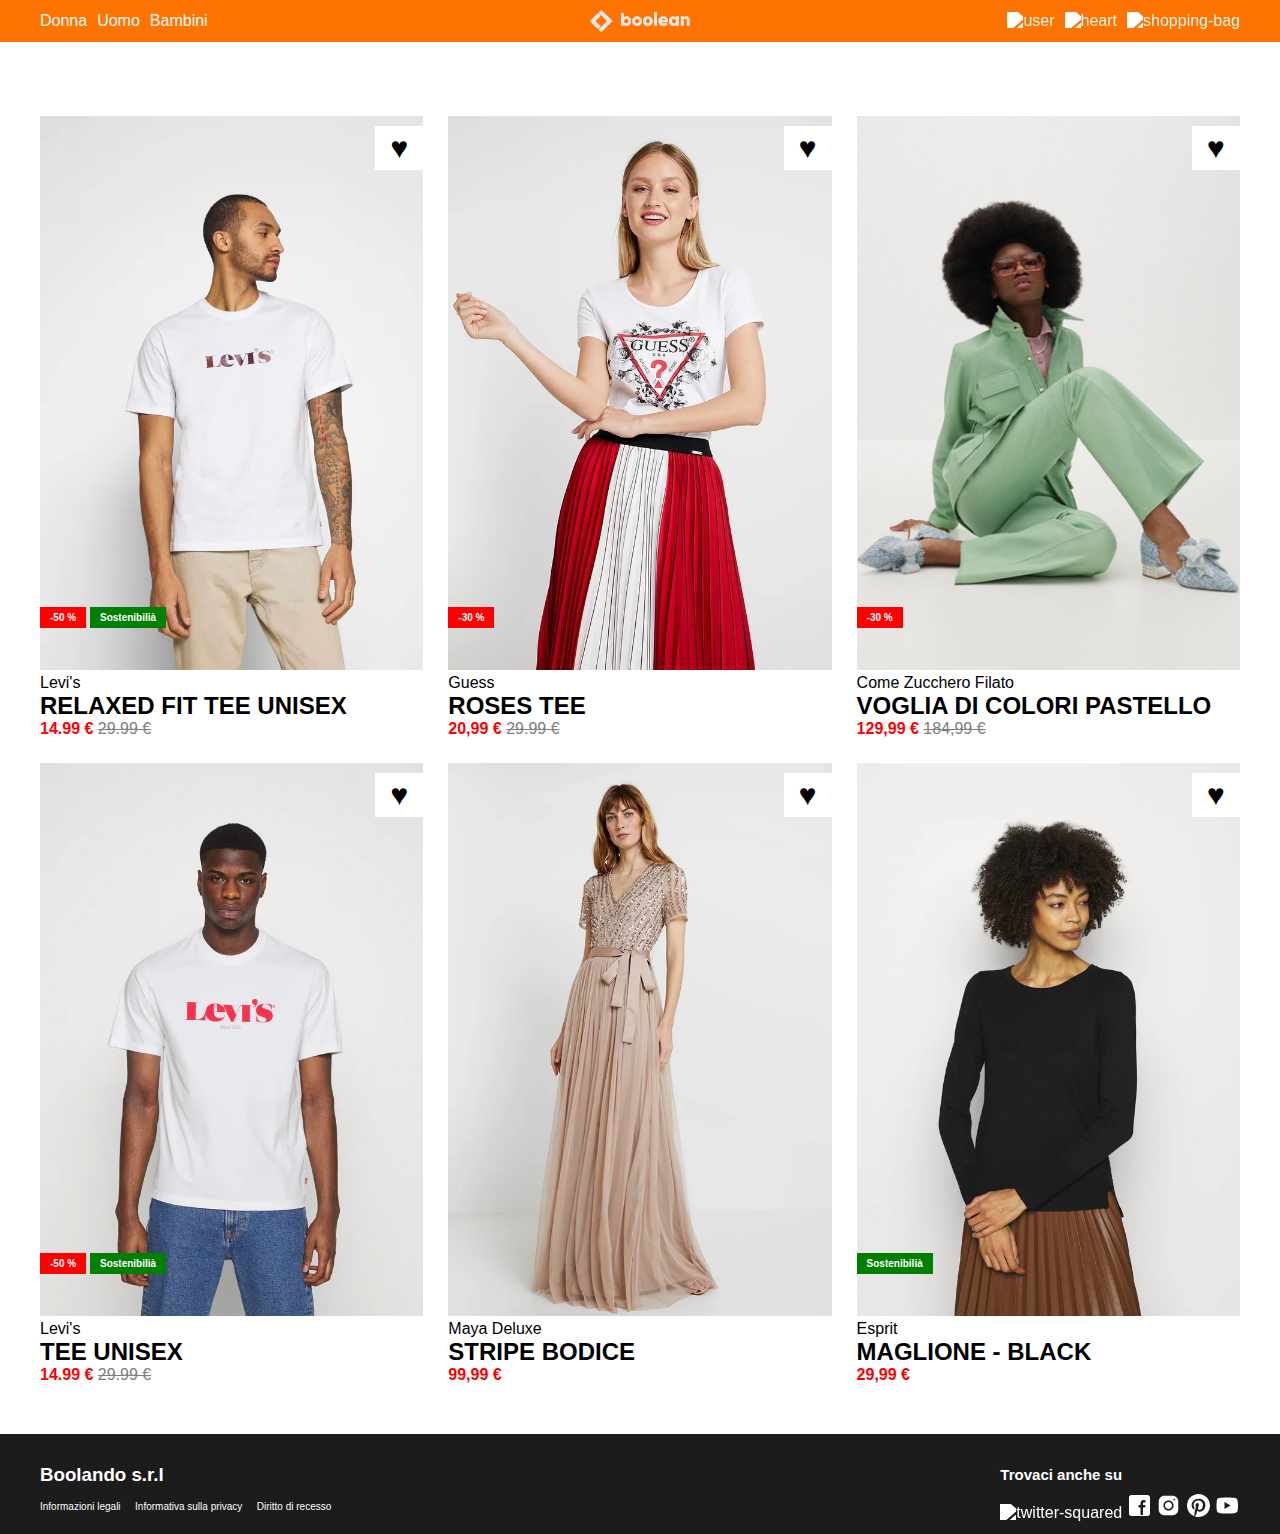
==== bonus/index.html @ f037397a "[ADDED BONUS] Added bonus" ====
<!DOCTYPE html>
<html lang="en">
<head>
    <meta charset="UTF-8">
    <meta name="viewport" content="width=device-width, initial-scale=1.0">
    <title>Boolando</title>
    <link rel="stylesheet" href="./css/style.css">
</head>
<body>
    <!-- CREO HEADER FISSO -->
    <header class="position-fixed">
        <div class="container">
            <div class="row-1 flex">
                <div class="col-33-1">
                    <a class="white-text" href="">Donna</a>
                    <a class="white-text margin-y-10" href="">Uomo</a>
                    <a class="white-text" href="">Bambini</a>
                </div>
                <div class="col-33-1 justify-center ">
                    <img class="logo-img" src="./img/boolean-logo.png" alt="Logo Boolean">
                </div>
                <div class="col-33-1 justify-right">
                    <a href=""><img class="small-image-style" src="https://img.icons8.com/forma-thin/24/user.png" alt="user"/></a>
                    <a href=""><img class="small-image-style margin-y-10" src="https://img.icons8.com/ios/50/like--v1.png" alt="heart"/></a>
                    <a href=""><img class="small-image-style" src="https://img.icons8.com/ios-filled/50/shopping-bag.png" alt="shopping-bag"/></a>
                </div>
            </div>
        </div>
    </header>
    <!-- PARTE MAIN CONTENENTE LE IMMAGINI -->
    <main>
        <div class="container">
            <div class="row-2 flex wrap gap-25">
                <div class="col-33-2">
                    <div class="content position-relative">
                        <img class="main-img" src="./img/1.webp" alt="Levi's Model">
                        <img class="hover-img" src="./img/1b.webp" alt="Levi's Model">
                        <div class="discount red white-text weight-700 small-text">-50 &percnt;</div>
                        <div class="sostenibilità green white-text weight-700 small-text">Sostenibili&agrave;</div>
                        <div class="heart white">&hearts;</div>
                        <p>Levi's</p>
                        <h2>RELAXED FIT TEE UNISEX</h2>
                        <p><span class="weight-700 red-text ">14.99 &euro;</span> <span class="gray-text-crossed">29.99 &euro;</span></p>
                    </div>
                </div>
                <div class="col-33-2">
                    <div class="content position-relative">
                        <img class="main-img" src="./img/2.webp" alt="Guess Model">
                        <img class="hover-img" src="./img/2b.webp" alt="Levi's Model">
                        <div class="discount red white-text weight-700 small-text">-30 &percnt;</div>
                        <div class="heart white">&hearts;</div>
                        <p>Guess</p>
                        <h2>ROSES TEE</h2>
                        <p><span class="weight-700 red-text ">20,99 &euro;</span> <span class="gray-text-crossed">29.99 &euro;</span></p>
                    </div>
                </div>
                <div class="col-33-2">
                    <div class="content position-relative">
                        <img class="main-img" src="./img/3.webp" alt="Come zucchero filato Model">
                        <img class="hover-img" src="./img/3b.webp" alt="Levi's Model">
                        <div class="discount red white-text weight-700 small-text">-30 &percnt;</div>
                        <div class="heart white">&hearts;</div>
                        <p>Come Zucchero Filato</p>
                        <h2>VOGLIA DI COLORI PASTELLO</h2>
                        <p><span class="weight-700 red-text ">129,99 &euro;</span> <span class="gray-text-crossed">184,99 &euro;</span></p>
                    </div>
                </div>
                <div class="col-33-2">
                    <div class="content position-relative">
                        <img class="main-img" src="./img/4.webp" alt="Levi's Model">
                        <img class="hover-img" src="./img/4b.webp" alt="Levi's Model">
                        <div class="discount red white-text weight-700 small-text">-50 &percnt;</div>
                        <div class="sostenibilità green white-text weight-700 small-text">Sostenibili&agrave;</div>
                        <div class="heart white">&hearts;</div>
                        <p>Levi's</p>
                        <h2>TEE UNISEX</h2>
                        <p><span class="weight-700 red-text ">14.99 &euro;</span> <span class="gray-text-crossed">29.99 &euro;</span></p>
                    </div>
                </div>
                <div class="col-33-2">
                    <div class="content position-relative">
                        <img class="main-img" src="./img/5.webp" alt="Maya Deluxe Model">
                        <img class="hover-img" src="./img/5b.webp" alt="Levi's Model">
                        <div class="heart white">&hearts;</div>
                        <p>Maya Deluxe</p>
                        <h2>STRIPE BODICE</h2>
                        <p><span class="weight-700 red-text">99,99 &euro;</span></p>
                    </div>
                </div>
                <div class="col-33-2">
                    <div class="content position-relative">
                        <!-- IMMAGINI DA SWITCHARE -->
                        <img class="main-img" src="./img/6.webp" alt="Esprit Model">
                        <img class="hover-img" src="./img/6b.webp" alt="Levi's Model">
                        <div class="discount green white-text weight-700 small-text">Sostenibili&agrave;</div>
                        <div class="heart white">&hearts;</div>
                        <p>Esprit</p>
                        <h2>MAGLIONE - BLACK</h2>
                        <p><span class="weight-700 red-text ">29,99 &euro;</span></p>
                    </div>
                </div>
            </div>
        </div>
    </main>
    <!-- FOOTER WITH IT'S CONTENT -->
    <footer>
        <div class="container">
            <div class="row-3 flex">
                <div class="col-50 white-text flex">
                    <div>
                        <h3 class="margin-x-10">Boolando s.r.l</h3>
                        <a class="white-text small-text" href="">Informazioni legali</a>
                        <a class="margin-y-10 white-text small-text" href="">Informativa sulla privacy</a>
                        <a class="white-text small-text" href="">Diritto di recesso</a>
                    </div>
                </div>
                <div class="col-50 flex white-text justify-right">
                    <div>
                        <h4>Trovaci anche su</h4>
                        <!-- FOOTER LINK IMAGES -->
                        <div>
                            <img class="small-image-style" src="https://img.icons8.com/ios-filled/50/twitter-squared.png" alt="twitter-squared"/>
                            <svg class="small-image-style" xmlns="http://www.w3.org/2000/svg" x="0px" y="0px" viewBox="0 0 50 50">
                                <path d="M41,4H9C6.24,4,4,6.24,4,9v32c0,2.76,2.24,5,5,5h32c2.76,0,5-2.24,5-5V9C46,6.24,43.76,4,41,4z M37,19h-2c-2.14,0-3,0.5-3,2 v3h5l-1,5h-4v15h-5V29h-4v-5h4v-3c0-4,2-7,6-7c2.9,0,4,1,4,1V19z"></path>
                            </svg>
                            <svg class="small-image-style"  xmlns="http://www.w3.org/2000/svg" x="0px" y="0px" width="100" height="100" viewBox="0 0 64 64">
                                <path d="M 21.580078 7 C 13.541078 7 7 13.544938 7 21.585938 L 7 42.417969 C 7 50.457969 13.544938 57 21.585938 57 L 42.417969 57 C 50.457969 57 57 50.455062 57 42.414062 L 57 21.580078 C 57 13.541078 50.455062 7 42.414062 7 L 21.580078 7 z M 47 15 C 48.104 15 49 15.896 49 17 C 49 18.104 48.104 19 47 19 C 45.896 19 45 18.104 45 17 C 45 15.896 45.896 15 47 15 z M 32 19 C 39.17 19 45 24.83 45 32 C 45 39.17 39.169 45 32 45 C 24.83 45 19 39.169 19 32 C 19 24.831 24.83 19 32 19 z M 32 23 C 27.029 23 23 27.029 23 32 C 23 36.971 27.029 41 32 41 C 36.971 41 41 36.971 41 32 C 41 27.029 36.971 23 32 23 z"></path>
                            </svg>
                            <svg class="small-image-style" xmlns="http://www.w3.org/2000/svg" x="0px" y="0px" width="100" height="100" viewBox="0 0 50 50">
                            <path d="M25,2C12.3178711,2,2,12.3178711,2,25c0,9.8841553,6.2675781,18.3302612,15.036377,21.5769653	c-0.2525635-2.2515869-0.2129517-5.9390259,0.2037964-7.7243652c0.3902588-1.677002,2.5212402-10.6871338,2.5212402-10.6871338	s-0.6433105-1.2883301-0.6433105-3.1911011c0-2.9901733,1.7324219-5.2211914,3.8898315-5.2211914	c1.8349609,0,2.7197876,1.3776245,2.7197876,3.0281982c0,1.8457031-1.1734619,4.6026611-1.78125,7.1578369	c-0.506897,2.1409302,1.0733643,3.8865356,3.1836548,3.8865356c3.821228,0,6.7584839-4.0296021,6.7584839-9.8453369	c0-5.147583-3.697998-8.7471924-8.9795532-8.7471924c-6.1167603,0-9.7072754,4.588562-9.7072754,9.3309937	c0,1.8473511,0.7111816,3.8286743,1.6000977,4.9069824c0.175293,0.2133179,0.2009277,0.3994141,0.1488647,0.6160278	c-0.1629028,0.678894-0.5250854,2.1392822-0.5970459,2.4385986c-0.0934448,0.3944702-0.3117676,0.4763184-0.7186279,0.2869263	c-2.685791-1.2503052-4.364502-5.1756592-4.364502-8.3295898c0-6.7815552,4.9268188-13.0108032,14.206543-13.0108032	c7.4588623,0,13.2547607,5.3138428,13.2547607,12.4179077c0,7.4100342-4.6729126,13.3729858-11.1568604,13.3729858	c-2.178894,0-4.2263794-1.132019-4.9267578-2.4691772c0,0-1.0783081,4.1048584-1.3404541,5.1112061	c-0.4524536,1.7404175-2.3892822,5.3460083-3.3615723,6.9837036C20.1704712,47.6074829,22.5397949,48,25,48	c12.6826172,0,23-10.3173828,23-23C48,12.3178711,37.6826172,2,25,2z"></path>
                            </svg>
                            <svg class="small-image-style" xmlns="http://www.w3.org/2000/svg" x="0px" y="0px" width="100" height="100" viewBox="0 0 50 50">
                                <path d="M 44.898438 14.5 C 44.5 12.300781 42.601563 10.699219 40.398438 10.199219 C 37.101563 9.5 31 9 24.398438 9 C 17.800781 9 11.601563 9.5 8.300781 10.199219 C 6.101563 10.699219 4.199219 12.199219 3.800781 14.5 C 3.398438 17 3 20.5 3 25 C 3 29.5 3.398438 33 3.898438 35.5 C 4.300781 37.699219 6.199219 39.300781 8.398438 39.800781 C 11.898438 40.5 17.898438 41 24.5 41 C 31.101563 41 37.101563 40.5 40.601563 39.800781 C 42.800781 39.300781 44.699219 37.800781 45.101563 35.5 C 45.5 33 46 29.398438 46.101563 25 C 45.898438 20.5 45.398438 17 44.898438 14.5 Z M 19 32 L 19 18 L 31.199219 25 Z"></path>
                            </svg>
                        </div>
                    </div>
                </div>
            </div>
        </div>
    </footer>
    
</body>
</html>
---- bonus/css/style.css ----
/* SETUP INIZIALE */

* {
    padding: 0;
    margin: 0;
    box-sizing: border-box;
    font-family: 'Arial', sans-serif;
}

.container {
    max-width: 1200px;
    margin: 0 auto;
}

/* STILE HEADER */

header {
    background-color: rgb(255, 115, 0);
    padding: 10PX 0;
}

footer {
    background-color: rgba(0, 0, 0, 0.89);
}

.col-33-1 {
    display: flex;
    width: calc(100% / 3);
    align-items: center;
}

.col-33-2{
    width: calc( 100% / 3 - 16.7px);
}

.col-50 {
    align-items: center;
    width: 50%;
    height: 100px;
}

.content img{
    width: 100%;
}

/* UTILITY */
.weight-700 {
    font-weight: 700;
}

.img-fit{
    object-fit: fill;
}
.gap-25{
    gap: 25px;
}

.wrap {
    flex-wrap: wrap;
}

.flex {
    display: flex;
}

main {
    margin-top: 66.26px;
    padding: 50px 0;
}

.position-fixed {
    position: fixed;
    top: 0;
    left: 0;
    width: 100%;
    z-index: 1;
}

a {
    text-decoration: none;
}

.white-text {
    color: white;
}

.margin-y-10 {
    margin: 0 10px;
}

.margin-x-10 {
    margin: 10px 0;
}

.justify-left {
    justify-content: left;
}

.justify-center {
    justify-content: center;
}

.justify-right {
    justify-content: right;
}

.small-image-style {
    width: 25px;
    height: 25px;
    filter: brightness(0) invert(1);
}

.logo-img {
    width: 100px;
}

.red-text {
    color: red;
}

.gray-text-crossed {
    color: gray;
    text-decoration: line-through;
}

.small-text {
    font-size: 10px;
}

h4 {
    font-size: 15px;
    margin: 20px 30px 10px 0;
}

.position-relative {
    position: relative; 
}

.hover-img {
    display: none;
}

.content:hover .main-img {
    display: none;
}

.content:hover .hover-img {
    margin-bottom: 3.6px;
    display: block;
}

.discount {
    position: absolute;
    left: 0;
    bottom: 110px;
    padding: 5px 10px;
}

.sostenibilità {
    position: absolute;
    left: 50px;
    bottom: 110px;
    padding: 5px 10px;
}

.red {
    background-color: red;
}

.green {
    background-color: green;
}

.white {
    background-color: white;
}

.heart {
    position: absolute;
    top: 10px;
    right:0;
    padding:5px 15px;
    font-size: 30px;
}

.heart:hover{
    color: red;
}
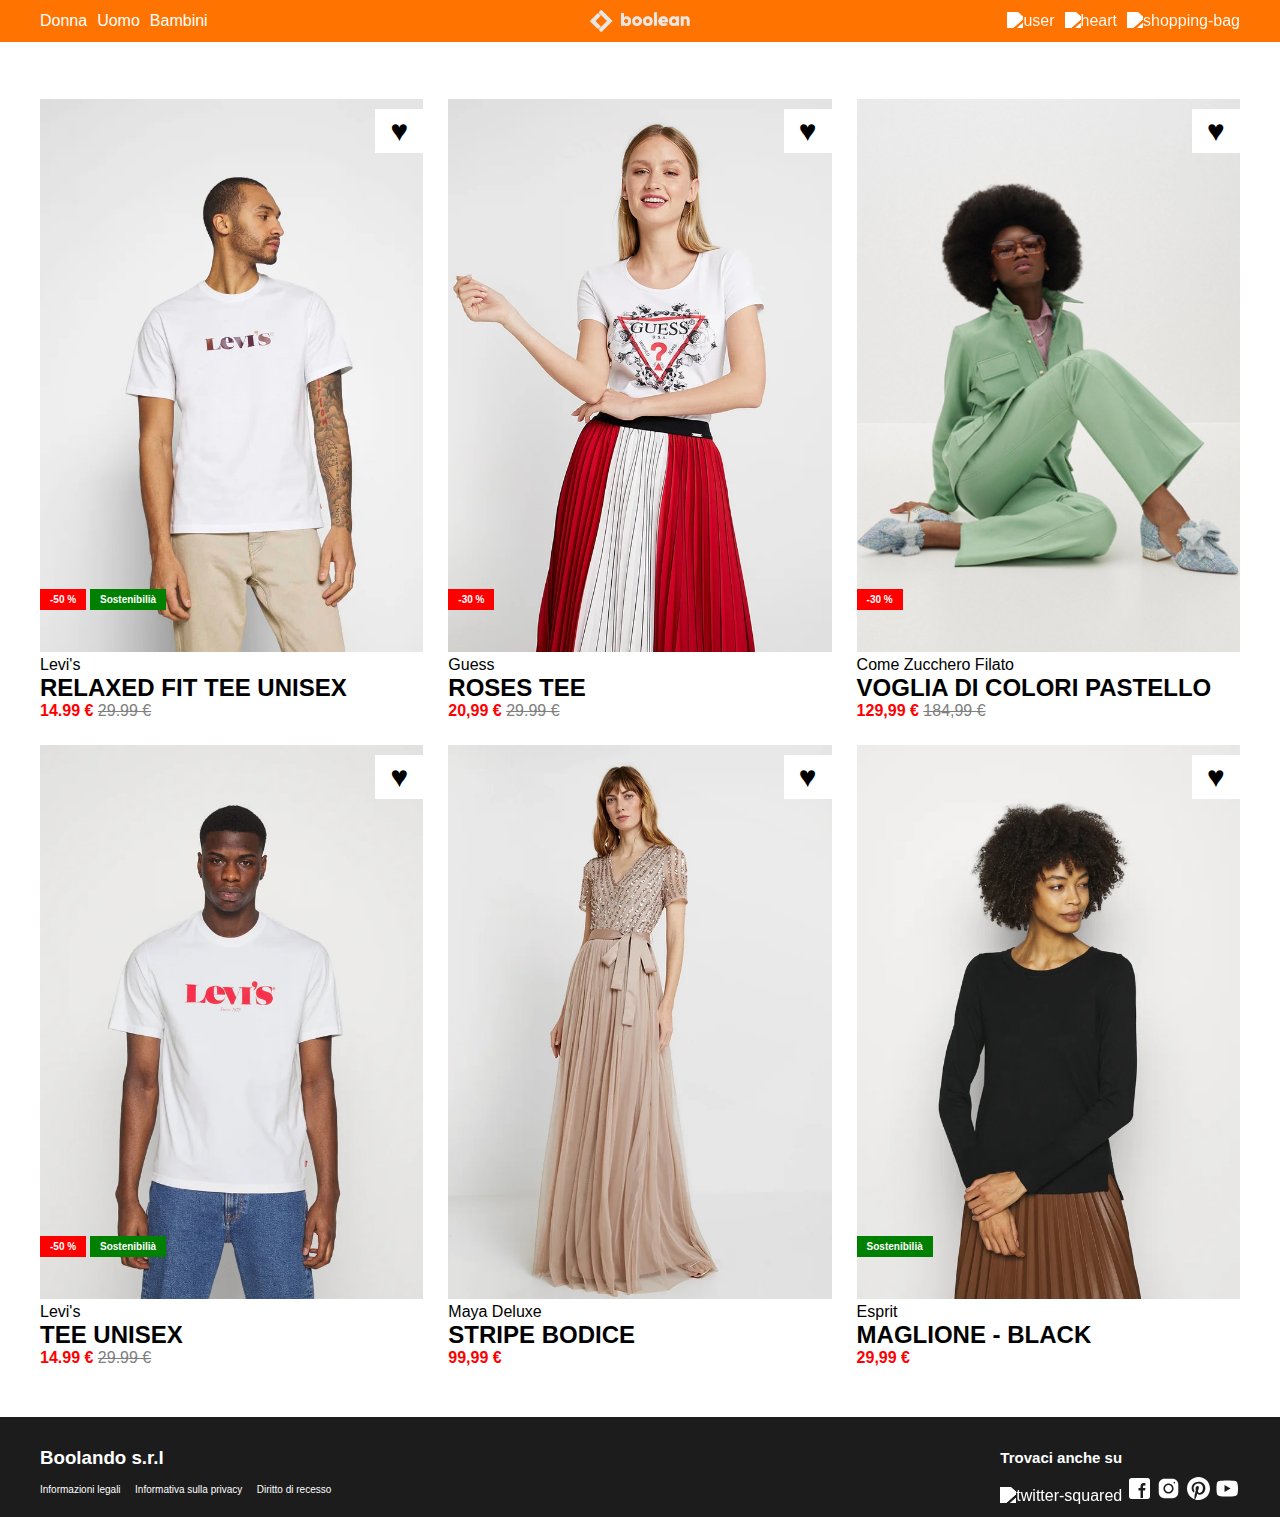
==== commit b621d7cb: "[FIXES]Small fixes" ====
--- a/bonus/index.html
+++ b/bonus/index.html
@@ -89,7 +89,6 @@
                 </div>
                 <div class="col-33-2">
                     <div class="content position-relative">
-                        <!-- IMMAGINI DA SWITCHARE -->
                         <img class="main-img" src="./img/6.webp" alt="Esprit Model">
                         <img class="hover-img" src="./img/6b.webp" alt="Levi's Model">
                         <div class="discount green white-text weight-700 small-text">Sostenibili&agrave;</div>
--- a/bonus/css/style.css
+++ b/bonus/css/style.css
@@ -64,7 +64,7 @@
 }
 
 main {
-    margin-top: 66.26px;
+    margin-top: 48.66px;
     padding: 50px 0;
 }
 
@@ -145,7 +145,7 @@
 }
 
 .content:hover .hover-img {
-    margin-bottom: 3.6px;
+    margin-bottom: 0.25em;
     display: block;
 }
 
@@ -183,6 +183,6 @@
     font-size: 30px;
 }
 
-.heart:hover{
+.heart:hover {
     color: red;
-}+}
